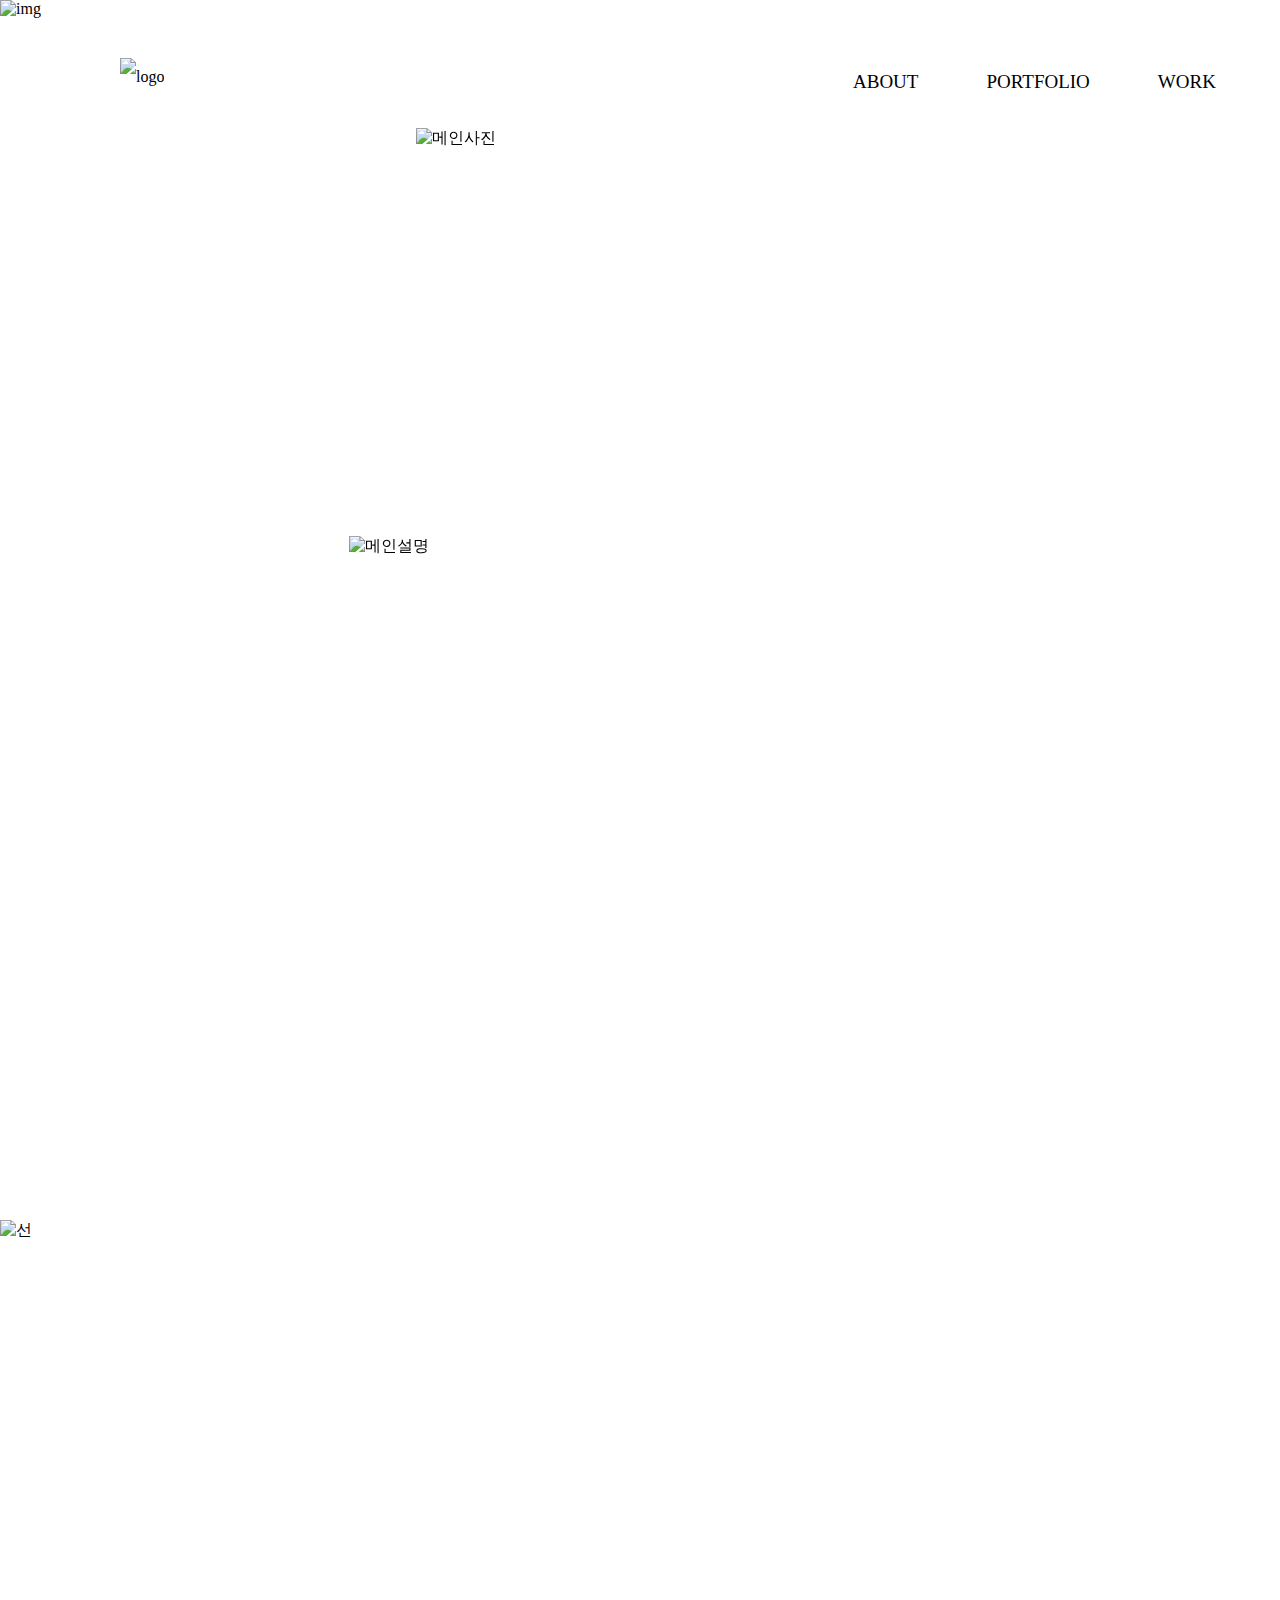
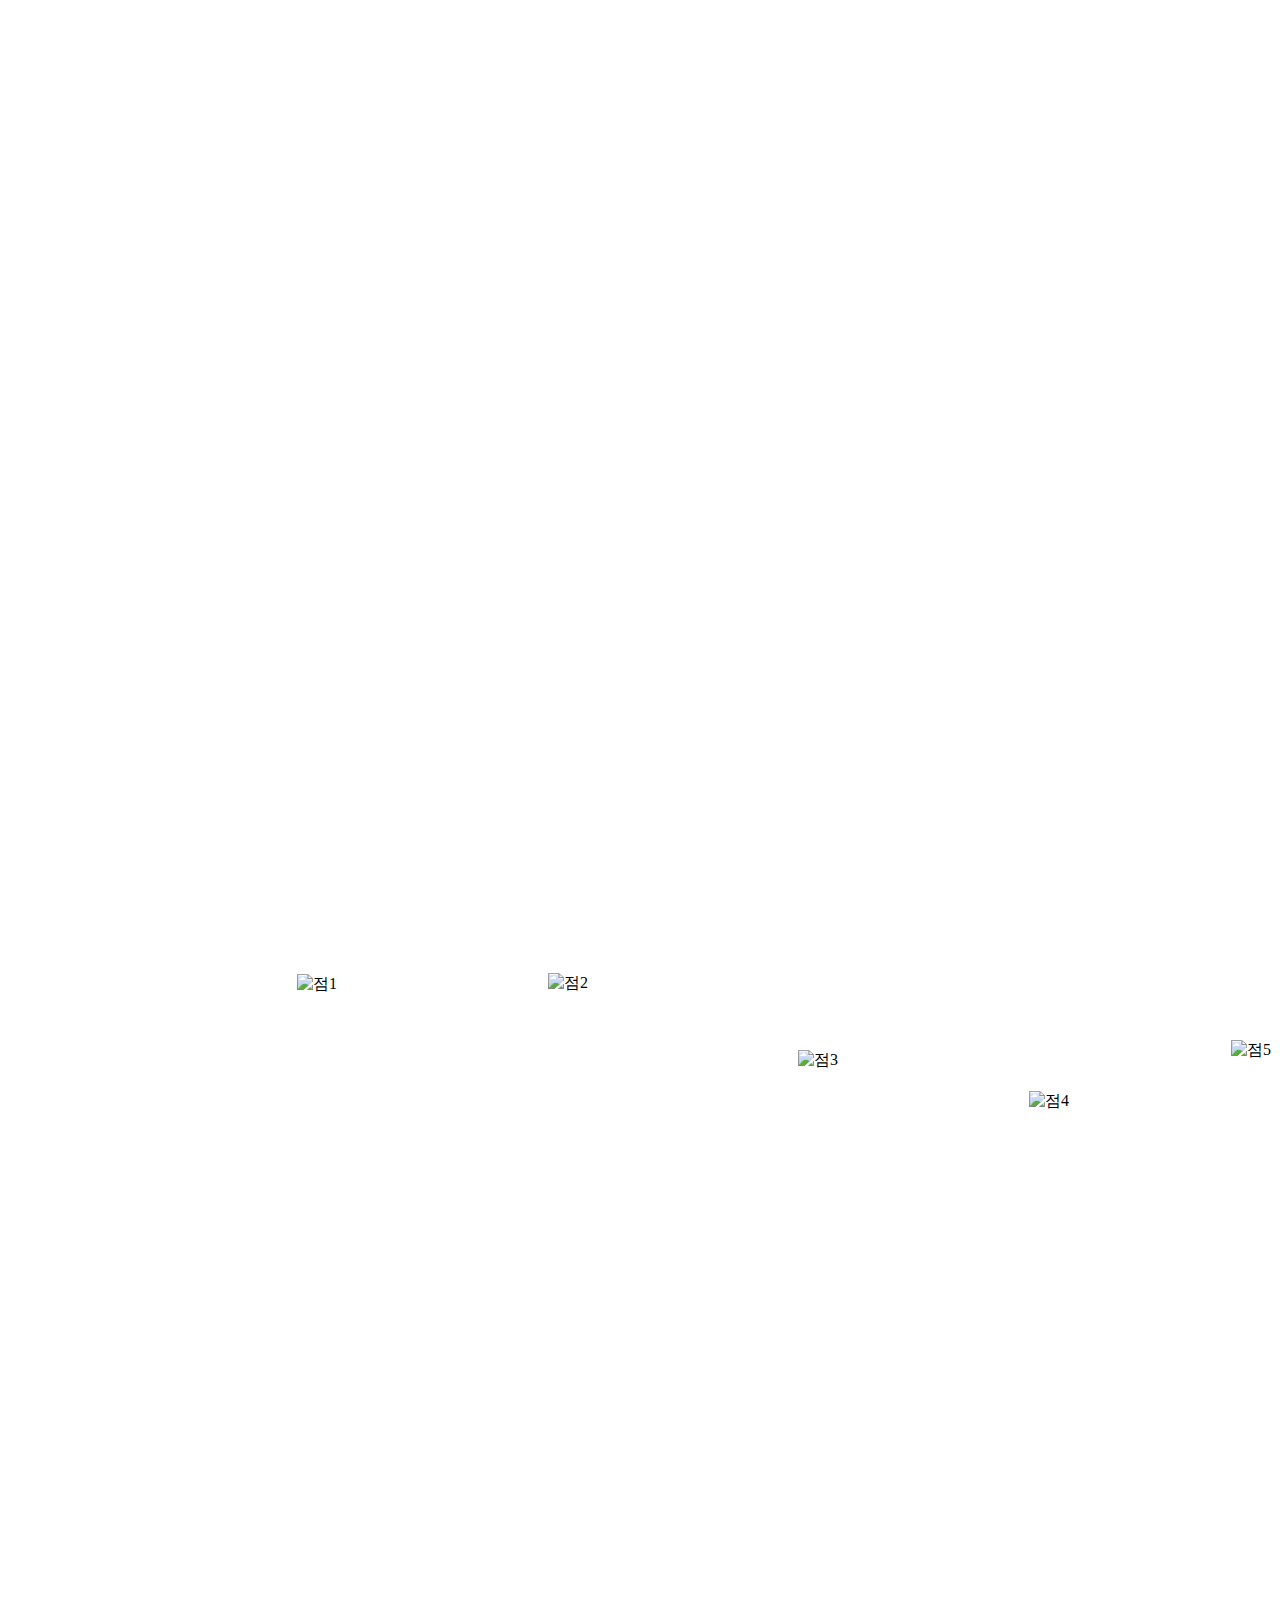
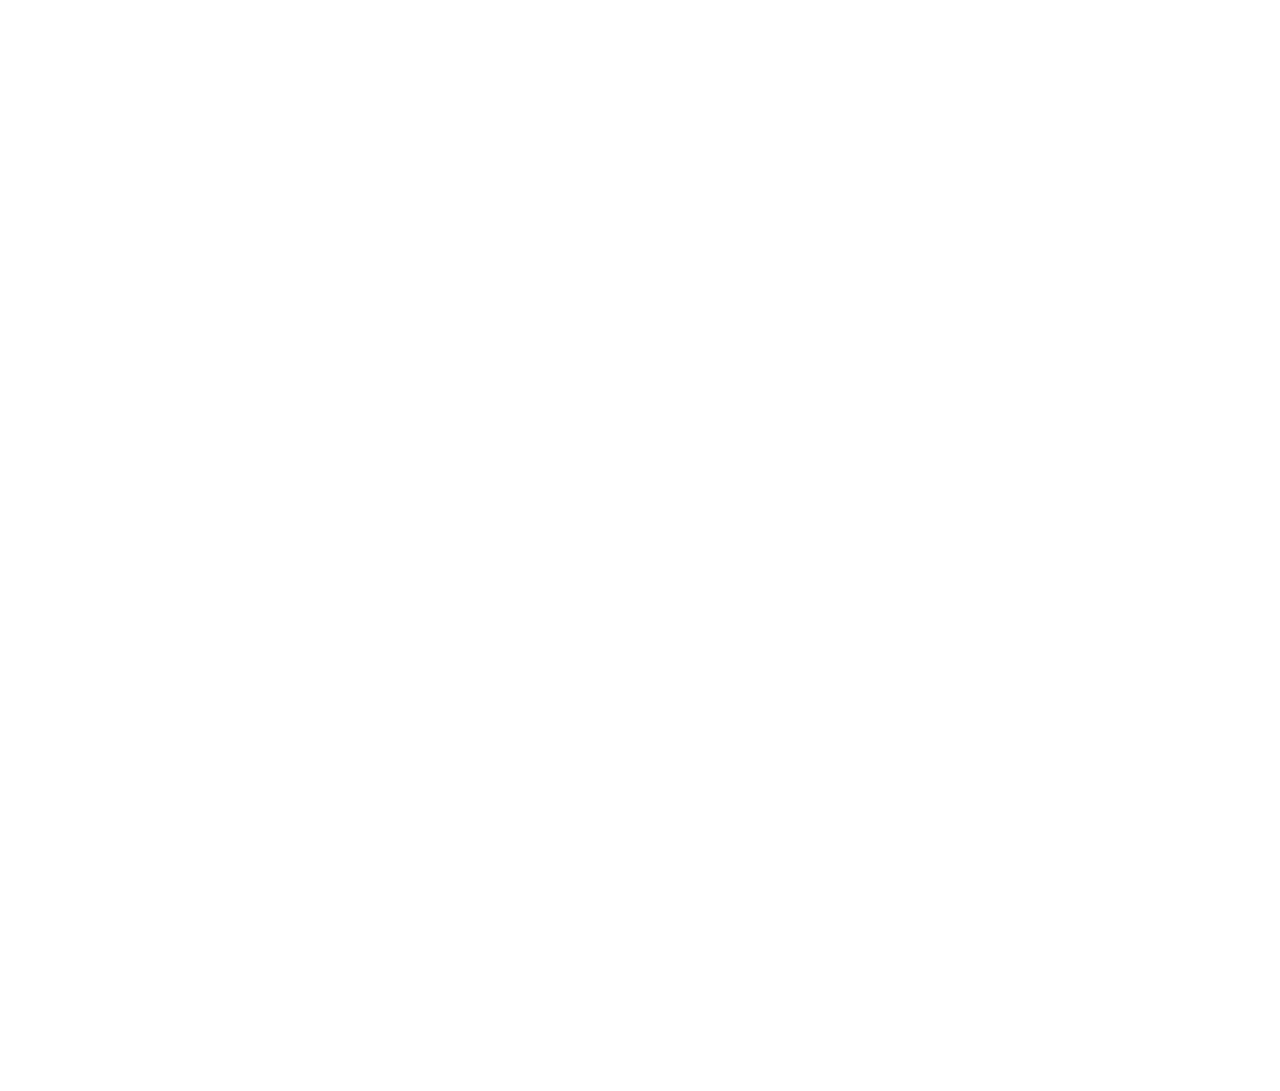
==== experience.html @ 011b22e1 "Add files via upload" ====
<!DOCTYPE html>
<html lang="en">
<head>
    <meta charset="UTF-8">
    <meta http-equiv="X-UA-Compatible" content="IE=edge">
    <meta name="viewport" content="width=device-width, initial-scale=1.0">
    <title>ESSENTIAL DESIGNER</title>
    <link rel="stylesheet" href="css/aos.css">
    <link rel="shortcut icon" href="images/logo-2.png" type="image/x-icon">
    <link rel="stylesheet" href="css/experience.css">
    <script src="js/jquery-3.6.0.min.js"></script>
    <script src="js/jquery.wavify.js"></script>
    <script src="js/wavify.js"></script>
    <script src="js/aos.js"></script>
     <script src="js/experience.js"></script>
    <script src="//cdn.jsdelivr.net/npm/vivus@latest/dist/vivus.min.js"></script>
    
</head>
<body>
    <script>
       AOS.init();
    </script>
    <section class="main">
        <section class="header">
            <div class="header-wrap">
                <div class="logo">
                    <a href="index.html">
                        <img src="images/butterlogo.png" alt="logo">
                    </a>
                </div>
                <div class="nav">
                    <ul>
                        <li><a href="about.html">ABOUT</a></li>
                        <li><a href="portfolio.html">PORTFOLIO</a></li>
                        <li><a href="work.html">WORK</a></li>
                        <li><a href="experience.html">EXPERIENCE</a></li>
                       
                    </ul>
                </div>
            </div>
        </section>

        <div class="content">
            <img src="images/exxp0x.png" alt="img">
            <svg width="546.4" height="72.401" viewBox="0 0 546.4 72.401" xmlns="http://www.w3.org/2000/svg">
                <g id="svgGroup" stroke-linecap="round" fill-rule="evenodd" font-size="9pt" stroke="#000" stroke-width="0.25mm" fill="none" style="stroke:#000;stroke-width:0.25mm;fill:none">
                    <path d="M 42 71.2 L 0 71.2 L 0 1.2 L 42 1.2 L 42 9.4 L 9.5 9.4 L 9.5 30.7 L 37.5 30.7 L 37.5 38.7 L 9.5 38.7 L 9.5 63 L 42 63 L 42 71.2 Z" id="0" vector-effect="non-scaling-stroke"/>
                    <path d="M 106.2 66.3 L 98.5 72.2 L 76.4 42.2 L 55 72 L 47.5 66.3 L 71 35.6 L 48.5 6.2 L 56.4 0.3 L 76.7 28.7 L 96.8 0.6 L 104.2 6.2 L 82.4 35.1 L 106.2 66.3 Z" id="1" vector-effect="non-scaling-stroke"/>
                    <path d="M 125.7 71.2 L 116.2 71.2 L 116.2 1.4 Q 120.3 0.9 125.25 0.65 A 200.806 200.806 0 0 1 134.18 0.404 A 221.966 221.966 0 0 1 135.5 0.4 Q 143.07 0.4 148.672 2.482 A 26.011 26.011 0 0 1 150.3 3.15 A 24.606 24.606 0 0 1 155.382 6.179 A 19.374 19.374 0 0 1 159.6 10.7 Q 162.8 15.5 162.8 21.7 A 25.258 25.258 0 0 1 162.092 27.822 A 19.268 19.268 0 0 1 159.1 34.4 A 22.312 22.312 0 0 1 151.549 41.03 A 28.065 28.065 0 0 1 148.8 42.35 A 34.774 34.774 0 0 1 140.711 44.574 A 47.194 47.194 0 0 1 133.5 45.1 Q 129.3 45.1 125.7 44.8 L 125.7 71.2 Z M 125.7 8.8 L 125.7 36.7 Q 126.8 36.838 128.231 36.952 A 96.255 96.255 0 0 0 129.6 37.05 Q 131.9 37.2 134.7 37.2 A 31.831 31.831 0 0 0 140.08 36.775 Q 142.959 36.28 145.263 35.211 A 15.221 15.221 0 0 0 148.5 33.2 A 12.896 12.896 0 0 0 153.355 23.758 A 17.32 17.32 0 0 0 153.4 22.5 A 14.452 14.452 0 0 0 152.639 17.707 A 12.136 12.136 0 0 0 148.7 12.2 A 15.462 15.462 0 0 0 143.619 9.537 Q 141.393 8.826 138.7 8.56 A 34.58 34.58 0 0 0 135.3 8.4 A 131.125 131.125 0 0 0 132.042 8.439 A 109.939 109.939 0 0 0 130.2 8.5 A 91.274 91.274 0 0 0 127.317 8.664 A 75.041 75.041 0 0 0 125.7 8.8 Z" id="2" vector-effect="non-scaling-stroke"/>
                    <path d="M 216.3 71.2 L 174.3 71.2 L 174.3 1.2 L 216.3 1.2 L 216.3 9.4 L 183.8 9.4 L 183.8 30.7 L 211.8 30.7 L 211.8 38.7 L 183.8 38.7 L 183.8 63 L 216.3 63 L 216.3 71.2 Z" id="3" vector-effect="non-scaling-stroke"/>
                    <path d="M 279.5 68.2 L 270.6 72.4 L 261.9 53.4 A 30.586 30.586 0 0 0 259.309 48.827 Q 256.803 45.222 253.6 43.3 Q 249.245 40.687 242.764 40.35 A 37.847 37.847 0 0 0 240.8 40.3 L 239.3 40.3 L 239.3 71.2 L 229.8 71.2 L 229.8 1.4 Q 235.1 0.9 239.95 0.65 A 187.94 187.94 0 0 1 246.266 0.435 A 226.267 226.267 0 0 1 250.3 0.4 Q 263.1 0.4 269.55 5.6 A 17.414 17.414 0 0 1 274.18 11.134 Q 276 14.644 276 19 A 19.88 19.88 0 0 1 275.349 24.22 A 14.672 14.672 0 0 1 271.65 30.75 Q 267.3 35.2 259.1 37.4 A 23.656 23.656 0 0 1 262.529 39.263 A 20.427 20.427 0 0 1 263.9 40.25 Q 265.869 41.797 267.705 44.31 A 29.29 29.29 0 0 1 267.95 44.65 Q 269.9 47.4 271.9 51.8 L 279.5 68.2 Z M 239.3 8.8 L 239.3 32.3 L 250.3 32.3 A 26.489 26.489 0 0 0 255.223 31.869 Q 259.152 31.125 262 29.1 Q 266.5 25.9 266.5 19.9 A 9.811 9.811 0 0 0 263.227 12.436 A 13.272 13.272 0 0 0 262.3 11.65 A 13.923 13.923 0 0 0 257.936 9.428 Q 256.007 8.818 253.677 8.57 A 31.944 31.944 0 0 0 250.3 8.4 Q 247.126 8.4 244.562 8.487 A 118.974 118.974 0 0 0 244.2 8.5 Q 241.5 8.6 239.3 8.8 Z" id="4" vector-effect="non-scaling-stroke"/>
                    <path d="M 301 71.2 L 291.5 71.2 L 291.5 1.2 L 301 1.2 L 301 71.2 Z" id="5" vector-effect="non-scaling-stroke"/>
                    <path d="M 361 71.2 L 319 71.2 L 319 1.2 L 361 1.2 L 361 9.4 L 328.5 9.4 L 328.5 30.7 L 356.5 30.7 L 356.5 38.7 L 328.5 38.7 L 328.5 63 L 361 63 L 361 71.2 Z" id="6" vector-effect="non-scaling-stroke"/>
                    <path d="M 383.5 71.2 L 374.5 71.2 L 374.5 1.2 L 387.1 1.2 L 418 59.4 L 418 1.2 L 427 1.2 L 427 71.2 L 414.6 71.2 L 383.5 13.4 L 383.5 71.2 Z" id="7" vector-effect="non-scaling-stroke"/>
                    <path d="M 489.9 3.6 L 487 11.6 Q 483.9 10.1 480.65 9.2 Q 477.857 8.427 474.215 8.318 A 40.705 40.705 0 0 0 473 8.3 A 21.173 21.173 0 0 0 465.095 9.755 A 19.981 19.981 0 0 0 461.55 11.6 A 21.167 21.167 0 0 0 455.184 18.181 A 26.978 26.978 0 0 0 453.6 21.1 Q 450.7 27.3 450.7 36.1 Q 450.7 44.5 453.55 50.8 A 25.677 25.677 0 0 0 457.136 56.628 A 21.423 21.423 0 0 0 461.45 60.6 A 19.703 19.703 0 0 0 472.595 64.097 A 23.894 23.894 0 0 0 473 64.1 A 33.715 33.715 0 0 0 476.971 63.879 Q 479.447 63.585 481.5 62.9 Q 485.1 61.7 488.5 59.8 L 491.4 67.7 A 37.561 37.561 0 0 1 486.905 69.744 A 47.894 47.894 0 0 1 482.95 71.05 A 33.592 33.592 0 0 1 477.985 72.041 Q 475.503 72.355 472.706 72.395 A 57.414 57.414 0 0 1 471.9 72.4 A 32.384 32.384 0 0 1 462.575 71.099 A 27.961 27.961 0 0 1 455.8 68.05 A 28.6 28.6 0 0 1 445.923 57.605 A 34.916 34.916 0 0 1 444.9 55.65 A 37.611 37.611 0 0 1 441.801 45.933 Q 441.025 41.667 441.001 36.814 A 62.816 62.816 0 0 1 441 36.5 Q 441 25.8 444.95 17.55 Q 448.9 9.3 456.15 4.65 A 29.371 29.371 0 0 1 468.83 0.239 A 37.292 37.292 0 0 1 473.1 0 A 45.639 45.639 0 0 1 478.158 0.268 A 35.2 35.2 0 0 1 482.2 0.95 A 38.224 38.224 0 0 1 489.675 3.495 A 35.605 35.605 0 0 1 489.9 3.6 Z" id="8" vector-effect="non-scaling-stroke"/>
                    <path d="M 546.4 71.2 L 504.4 71.2 L 504.4 1.2 L 546.4 1.2 L 546.4 9.4 L 513.9 9.4 L 513.9 30.7 L 541.9 30.7 L 541.9 38.7 L 513.9 38.7 L 513.9 63 L 546.4 63 L 546.4 71.2 Z" id="9" vector-effect="non-scaling-stroke"/>
                </g>
            </svg>

           <div class="line">
            <img src="images/line_all0x.png" alt="선">
           </div>

           <div class="pic">
            <img src="images/exp_img0x.png" alt="메인사진"  data-aos="fade-left" data-aos-duration="3000">
           </div>

           <div class="txt2">
            <img src="images/exp_main_txt0x.png" alt="메인설명" data-aos="fade-right" data-aos-duration="3000">
           </div>

           <div class="butter">
            <img src="images/butter_yellow0x.png" alt="노란버터이미지">
           </div>
           
           <div class="txt3">
            <img src="images/experience_txt0x.png" alt="본문시작텍스트" data-aos="zoom-in" data-aos-duration="3000">
           </div>

           <div class="travel">
            <img src="images/travel0x.png" alt="여행" data-aos="fade-right" data-aos-duration="3000">
           </div>

           <div class="exercise">
            <img src="images/exercise0x.png" alt="운동" data-aos="fade-left" data-aos-duration="3000">
           </div>

           <div class="exhibition">
            <img src="images/exhibition0x.png" alt="전시" data-aos="fade-up" data-aos-duration="3000">
           </div>

           <div class="baking">
            <img src="images/baking0x.png" alt="베이킹" data-aos="fade-up" data-aos-duration="1900">
           </div>

           <div class="dot1">
            <img src="images/dot10x.png" alt="점1">
           </div>
           <div class="dot2">
            <img src="images/dot20x.png" alt="점2">
           </div>
           <div class="dot3">
            <img src="images/dot30x.png" alt="점3">
           </div>
           <div class="dot4">
            <img src="images/dot40x.png" alt="점4">
           </div>
           <div class="dot5">
            <img src="images/dot50x.png" alt="점5">
           </div>
           <div class="dot6">
            <img src="images/dot60x.png" alt="점6">
           </div>
           <div class="dot7">
            <img src="images/dot70x.png" alt="점7">
           </div>


           <div class="pdf">
            <a href="portfolio.html"></a>
        </div> 

           <!-- <div class="content-wave">
            <div class="type">
                <div id="typed">
                </div>
            </div>
            <svg width="100%" height="100%" versition="1.1" xmlns="http://www.w3.org/2000/svg" class="wave"><defs></defs><path id="wave-1"></path></svg>
            <svg width="100%" height="100%" versition="1.1" xmlns="http://www.w3.org/2000/svg" class="wave"><defs></defs><path id="wave-2"></path></svg>
    
            </svg>
            </div>
 -->


            </div>

        </body>
        </html>
---- css/experience.css ----
@charset "utf-8";
*{margin: 0; padding: 0; font-family: NanumSquare;}
ul{list-style: none;}
a{text-decoration: none; color: #000;}

@import url('https://cdn.rawgit.com/moonspam/NanumSquare/master/nanumsquare.css');

.main{ width: 100%; height: 960px;
    position: relative;
}

.header{
    width: 100%;
    height: 37.5px;
    position: absolute; z-index: 9; top: 37.5px;
}

/* 헤더 */
.header .header-wrap{
    width: 1400px;
    height: 100%;
    margin: 0 auto;
    line-height: 37.5px;}

/* 로고 */
.header .header-wrap .logo{float: left; height: 60px; margin-left: 120px; margin-top: 20px; }
.header .header-wrap .logo img{width: 100%; height: 100%;}

/* 네비 */

.header .header-wrap .nav{float: right;  margin-top: 25px; }
.header .header-wrap .nav ul li{float: left; margin-left: 68px;}

.header .header-wrap .nav ul li a{color: rgb(0, 0, 0); font-size: 19px; position: relative; }

    .header .header-wrap .nav ul li a::after{content:"";
        position: absolute; background: url("../images/exp_btn10x.png"); width: 81px; height: 34px; display: block; top: 0;transition: 0.5s; opacity: 0; left: -11.8px;}
        .header .header-wrap .nav ul li:nth-child(2) a::after{background-image: url("../images/exp_btn20x.png"); width: 120px; height: 34px; display: block; top: 0;transition: 0.5s; opacity: 0;}
        .header .header-wrap .nav ul li:nth-child(3) a::after{background-image: url("../images/exp_btn30x.png");width: 78px; height: 34px; display: block; top: 0;transition: 0.5s; opacity: 0}
        .header .header-wrap .nav ul li:nth-child(4) a::after{background-image: url("../images/exp_btn40x.png");width: 130px; height: 34px; display: block; top: 0;transition: 0.5s; opacity: 0}
       
        .header .header-wrap .nav ul li:hover a::after{top: 10px; opacity: 1; z-index: -1;}

        .content{
            width: 100%;
            position: relative;
        }
        .content img{width: 100%;} 
        .content svg{position: absolute; top: 5.2%; left: 18.3%;}
        
        

   /* Google chrome */
   @-webkit-keyframes svg-text-anim {
    40% {
       stroke-dashoffset: 0;
       fill: transparent;
     }
     60% {
       stroke-dashoffset: 0;
       fill: #ffbe00;
     }
     100% {
       stroke-dashoffset: 0;
       fill: #ffbe00;
     }
     
 }
 /* Most browsers */
 @keyframes svg-text-anim {
    40% {
       stroke-dashoffset: 0;
       fill: transparent;
     }
     60% {
       stroke-dashoffset: 0;
       fill: #ffbe00;
     }
     100% {
       stroke-dashoffset: 0;
       fill: #ffbe00;
     }
     
 }

.line{
  width: 1920px; position: absolute; left:0px; top: 1220px;
}

.pic{
  width: 583px; position: absolute; right:281px; top: 128px; z-index: 1;
}

.txt2{
  width: 493px; position: absolute; left:349px; top: 536px;
}
.butter{
  width: 719px; position: absolute; left:1294px; top: 575px;  animation: butterani 3.2s infinite;
}
/* animation 1  */

@keyframes butterani {
  0% {
    transform: rotate(0deg);
  }

  25% {
    transform: rotate(-4deg);
  }

  50% {
    transform: rotate(4deg);
  }
  
  75% {
    transform: rotate(-4deg);
  }

  100% {
    transform: rotate(0deg);
  }
}


.container {
  display: flex;
  justify-content: center;
}

.ani-button {
  padding: 15px;
  background-color: cadetblue;
  color: white;
  border: none;
  border-radius: 50px;
}

.ani-button:hover {
  animation-name: butterani;
  animation-duration: 2s;
}
/* @keyframes butterani{
  0%{transform: rotate(0);}
  10%{transform: rotate(0.1deg);}
  20%{transform: rotate(0.2deg);}
  30%{transform: rotate(0.1deg);}
  40%{transform: rotate(0deg);}
  50%{transform: rotate(-1deg);}
  60%{transform: rotate(-2deg);}
  70%{transform: rotate();}
  80%{transform: rotate(0g);}
  90%{transform: rotate(0);}
  100%{transform: rotate(0);}
} */
.txt3{
  width: 584px; position: absolute; left:290px; top: 985px;
}
.travel{
  width: 1337px; position: absolute; left:350px; top: 1156px;
}
.exercise{
  width: 1026px; position: absolute; left:380px; top: 2083px;
}
.exhibition{
  width: 532px; position: absolute; left:288px; top: 3117px;
}
.baking{
  width: 528px; position: absolute; left:1050px; top: 2890px;
}



.dot1{
  width: 65px; position: absolute; left:297px; top: 2574px;
  animation: updown 1.4s infinite linear;
}

@keyframes updown {
  0%{transform: translateY(0);}
  50%{transform: translateY(-10px);}
  100%{transform: translateY(-0px);}
}

.dot2{
  width: 65px; position: absolute; left:548px; top: 2573px;
  animation: updown 1.4s infinite linear;
}

@keyframes updown {
  0%{transform: translateY(0);}
  50%{transform: translateY(-10px);}
  100%{transform: translateY(-0px);}
}
.dot3{
  width: 65px; position: absolute; left:798px; top: 2650px;
  animation: updown 1.4s infinite linear;
}

@keyframes updown {
  0%{transform: translateY(0);}
  50%{transform: translateY(-10px);}
  100%{transform: translateY(-0px);}
}
.dot4{
  width: 65px; position: absolute; left:1029px; top: 2691px;
  animation: updown 1.4s infinite linear;
}

@keyframes updown {
  0%{transform: translateY(0);}
  50%{transform: translateY(-10px);}
  100%{transform: translateY(-0px);}
}
.dot5{
  width: 65px; position: absolute; left:1231px; top: 2640px;
  animation: updown 1.4s infinite linear;
}

@keyframes updown {
  0%{transform: translateY(0);}
  50%{transform: translateY(-10px);}
  100%{transform: translateY(-0px);}
}
.dot6{
  width: 65px; position: absolute; left:1388px; top: 2470px;
  animation: updown 1.4s infinite linear;
}

@keyframes updown {
  0%{transform: translateY(0);}
  50%{transform: translateY(-10px);}
  100%{transform: translateY(-0px);}
}
.dot7{
  width: 65px; position: absolute; left:1540px; top: 2244px;
  animation: updown 1.4s infinite linear;
}

@keyframes updown {
  0%{transform: translateY(0);}
  50%{transform: translateY(-10px);}
  100%{transform: translateY(-0px);}
}


.pdf>a{
  width: 451px; height: 60px; position: absolute; left:734px;  top: 4231px;
  background: no-repeat url("../images/pdf-white0x.png"); 
  background-size: cover; 
  background-position: center;
  transition: 0.3s;
}
.pdf a:hover{
  background: url("../images/pdf-hover0x.png"); 
  background-size: cover; 
  background-position: center;
} 


/* .content-wave{position: absolute; width: 100px; left:1540px; top: 2244px;} */
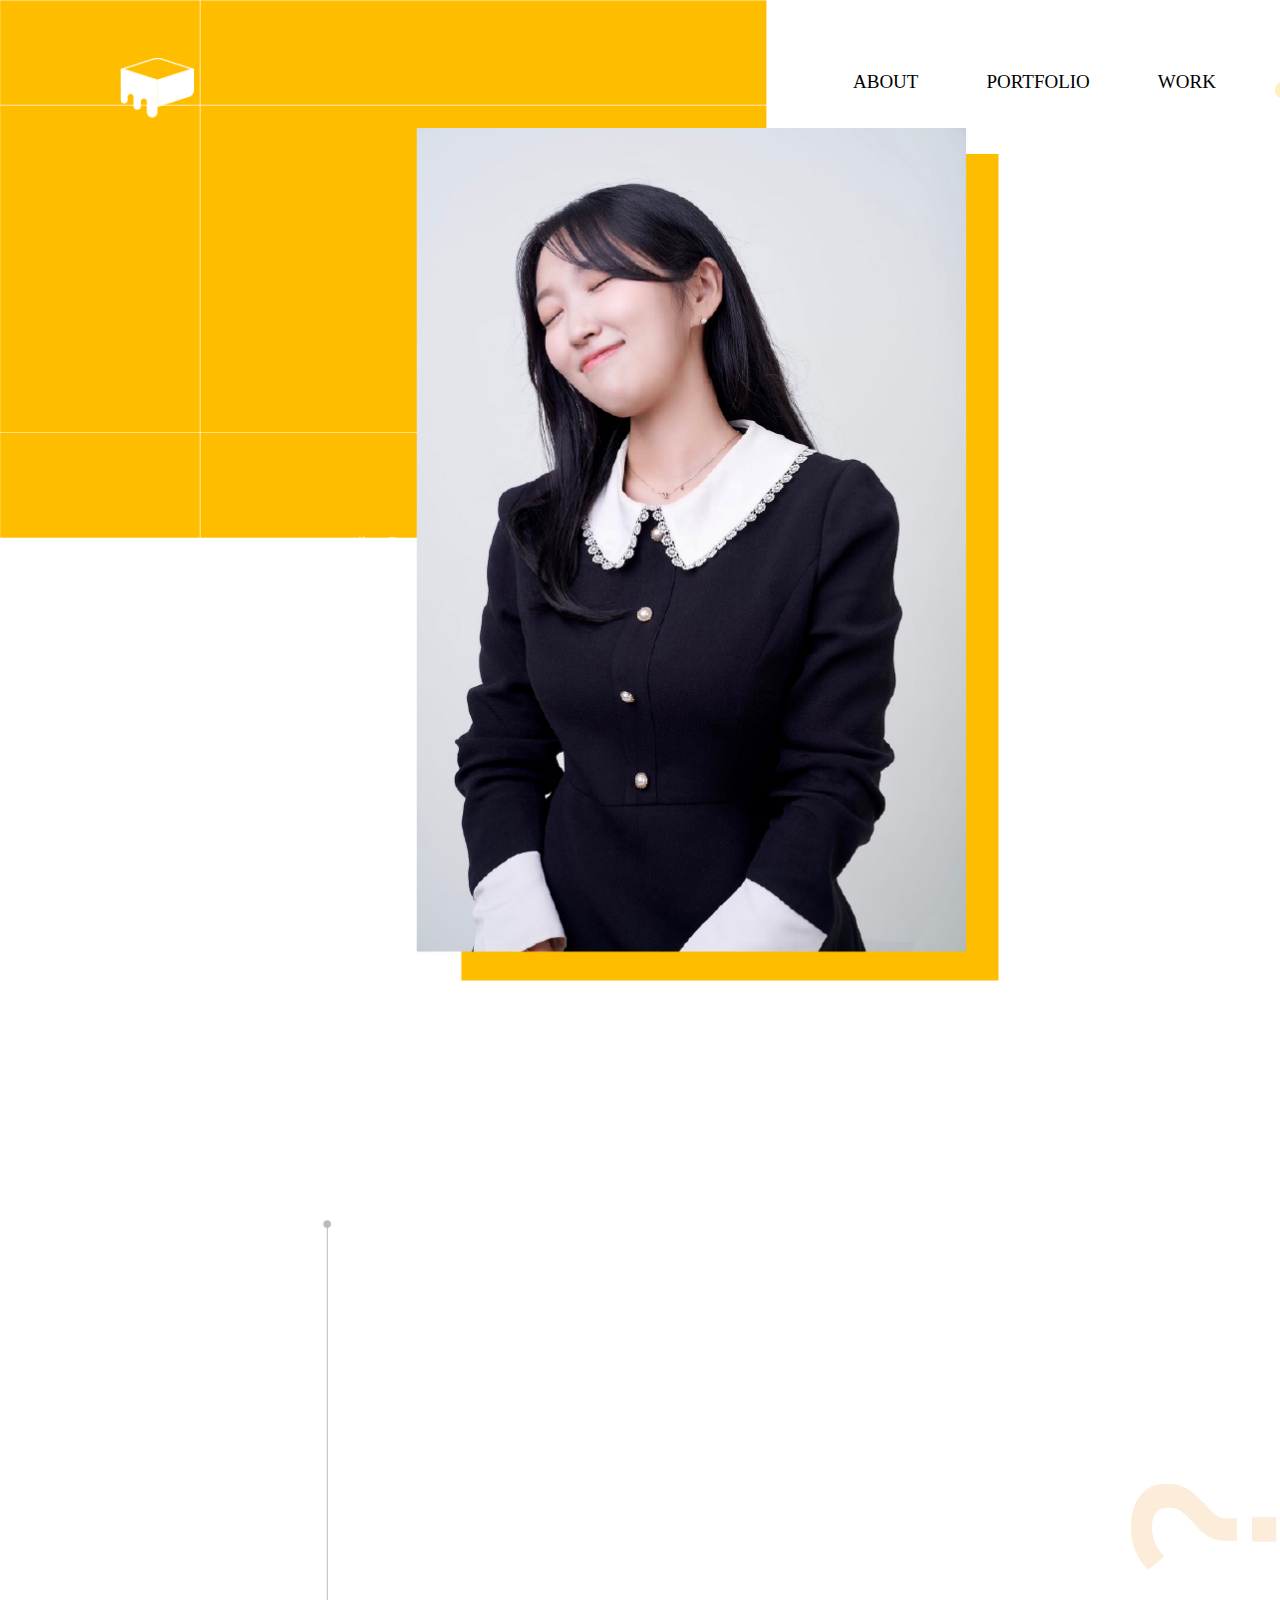
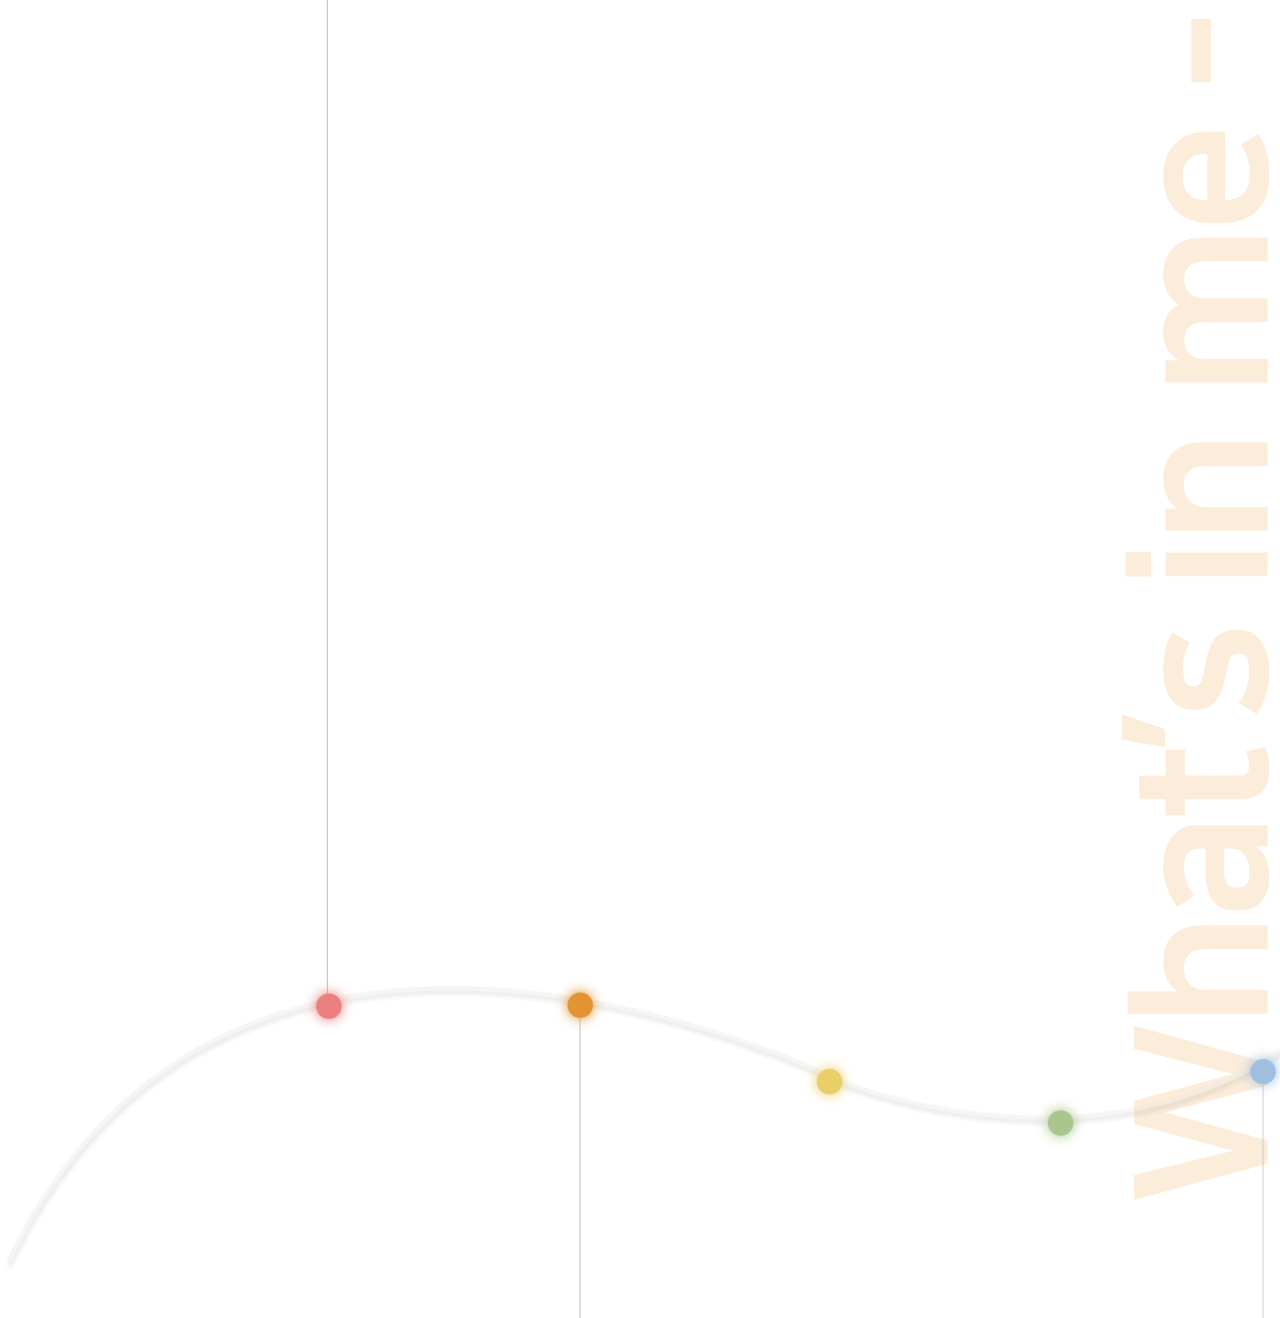
==== commit e22c0c1f: "Add files via upload" ====
--- a/experience.html
+++ b/experience.html
@@ -9,10 +9,12 @@
     <link rel="shortcut icon" href="images/logo-2.png" type="image/x-icon">
     <link rel="stylesheet" href="css/experience.css">
     <script src="js/jquery-3.6.0.min.js"></script>
+    <script src="js/TweenMax.min.js"></script>
     <script src="js/jquery.wavify.js"></script>
     <script src="js/wavify.js"></script>
     <script src="js/aos.js"></script>
      <script src="js/experience.js"></script>
+    
     <script src="//cdn.jsdelivr.net/npm/vivus@latest/dist/vivus.min.js"></script>
     
 </head>
@@ -33,7 +35,7 @@
                         <li><a href="about.html">ABOUT</a></li>
                         <li><a href="portfolio.html">PORTFOLIO</a></li>
                         <li><a href="work.html">WORK</a></li>
-                        <li><a href="experience.html">EXPERIENCE</a></li>
+                        <li><a class="on" href="experience.html">EXPERIENCE</a></li>
                        
                     </ul>
                 </div>
@@ -117,21 +119,32 @@
 
 
            <div class="pdf">
-            <a href="portfolio.html"></a>
+            <a href="CHJportfolio.PDF"></a>
         </div> 
 
-           <!-- <div class="content-wave">
-            <div class="type">
-                <div id="typed">
-                </div>
+           <div class="content-wave">
+                <svg width="100%" height="100%" versition="1.1" xmlns="http://www.w3.org/2000/svg" class="wave"><defs></defs><path id="wave-1"></path></svg>
+                <svg width="100%" height="100%" versition="1.1" xmlns="http://www.w3.org/2000/svg" class="wave"><defs></defs><path id="wave-2"></path></svg>
+
+            </svg>
+
+            <div class="kakao">
+                <a href="https://open.kakao.com/o/slKWUUHe"></a>
             </div>
-            <svg width="100%" height="100%" versition="1.1" xmlns="http://www.w3.org/2000/svg" class="wave"><defs></defs><path id="wave-1"></path></svg>
-            <svg width="100%" height="100%" versition="1.1" xmlns="http://www.w3.org/2000/svg" class="wave"><defs></defs><path id="wave-2"></path></svg>
-    
-            </svg>
+            <div class="insta">
+                <a href=" https://www.instagram.com/ddoit_n.o.w"></a>
             </div>
- -->
+            <div class="gmail">
+                <a href="mailto:ilove82828@gmail.com"></a>
+                <!-- <a href="https://mail.google.com/mail/?view=cm&amp;fs=1&amp;to=지메일 주소" target="_blank"> -->
 
+                </a>
+            </div>
+
+            <div class="qr">
+                <a href="https://open.kakao.com/o/slKWUUHe"></a>
+            </div>
+          
 
             </div>
 
--- a/css/experience.css
+++ b/css/experience.css
@@ -37,7 +37,10 @@
         position: absolute; background: url("../images/exp_btn10x.png"); width: 81px; height: 34px; display: block; top: 0;transition: 0.5s; opacity: 0; left: -11.8px;}
         .header .header-wrap .nav ul li:nth-child(2) a::after{background-image: url("../images/exp_btn20x.png"); width: 120px; height: 34px; display: block; top: 0;transition: 0.5s; opacity: 0;}
         .header .header-wrap .nav ul li:nth-child(3) a::after{background-image: url("../images/exp_btn30x.png");width: 78px; height: 34px; display: block; top: 0;transition: 0.5s; opacity: 0}
-        .header .header-wrap .nav ul li:nth-child(4) a::after{background-image: url("../images/exp_btn40x.png");width: 130px; height: 34px; display: block; top: 0;transition: 0.5s; opacity: 0}
+        .header .header-wrap .nav ul li:nth-child(4) a::after,
+        .header .header-wrap .nav ul li:nth-child(4) a.on::after
+        {background-image: url("../images/exp_btn40x.png");width: 130px; height: 34px; display: block; top: 0;transition: 0.5s; opacity: 0}
+        .header .header-wrap .nav ul li:nth-child(4) a.on::after{opacity: 1; top: 10px; z-index: -1;}
        
         .header .header-wrap .nav ul li:hover a::after{top: 10px; opacity: 1; z-index: -1;}
 
@@ -46,7 +49,7 @@
             position: relative;
         }
         .content img{width: 100%;} 
-        .content svg{position: absolute; top: 5.2%; left: 18.3%;}
+        .content > svg{position: absolute; top: 5.2%; left: 18.3%;}
         
         
 
@@ -153,7 +156,7 @@
   100%{transform: rotate(0);}
 } */
 .txt3{
-  width: 584px; position: absolute; left:290px; top: 985px;
+  width: 584px; position: absolute; left:260px; top: 920px;
 }
 .travel{
   width: 1337px; position: absolute; left:350px; top: 1156px;
@@ -244,7 +247,7 @@
 
 
 .pdf>a{
-  width: 451px; height: 60px; position: absolute; left:734px;  top: 4231px;
+  width: 451px; height: 60px; position: absolute; left:734px;  top: 4155px;
   background: no-repeat url("../images/pdf-white0x.png"); 
   background-size: cover; 
   background-position: center;
@@ -257,4 +260,35 @@
 } 
 
 
-/* .content-wave{position: absolute; width: 100px; left:1540px; top: 2244px;} */
+.content{overflow: hidden;}
+.wave{position: absolute; bottom: -3400px; width: 100%; z-index: -1;}
+
+.kakao>a{
+  width: 50px; height: 50px; position: absolute; left:784px; top: 4245px;
+  background: no-repeat url("../images/kakao0x.png"); 
+  background-size: cover; 
+  background-position: center;
+  transition: 0.3s;
+}
+.insta>a{
+  width: 50px; height: 50px; position: absolute; left:884px; top: 4245px;
+  background: no-repeat url("../images/insta0x.png"); 
+  background-size: cover; 
+  background-position: center;
+  transition: 0.3s;
+}
+.gmail>a{
+  width: 50px; height: 50px; position: absolute; left:984px; top: 4245px;
+  background: no-repeat url("../images/gmail0x.png"); 
+  background-size: cover; 
+  background-position: center;
+  transition: 0.3s;
+}
+
+.qr>a{
+  width: 50px; height: 50px; position: absolute; left:1076px; top: 4245px;
+  background: no-repeat url("../images/qr0x.png"); 
+  background-size: cover; 
+  background-position: center;
+  transition: 0.3s;
+}
